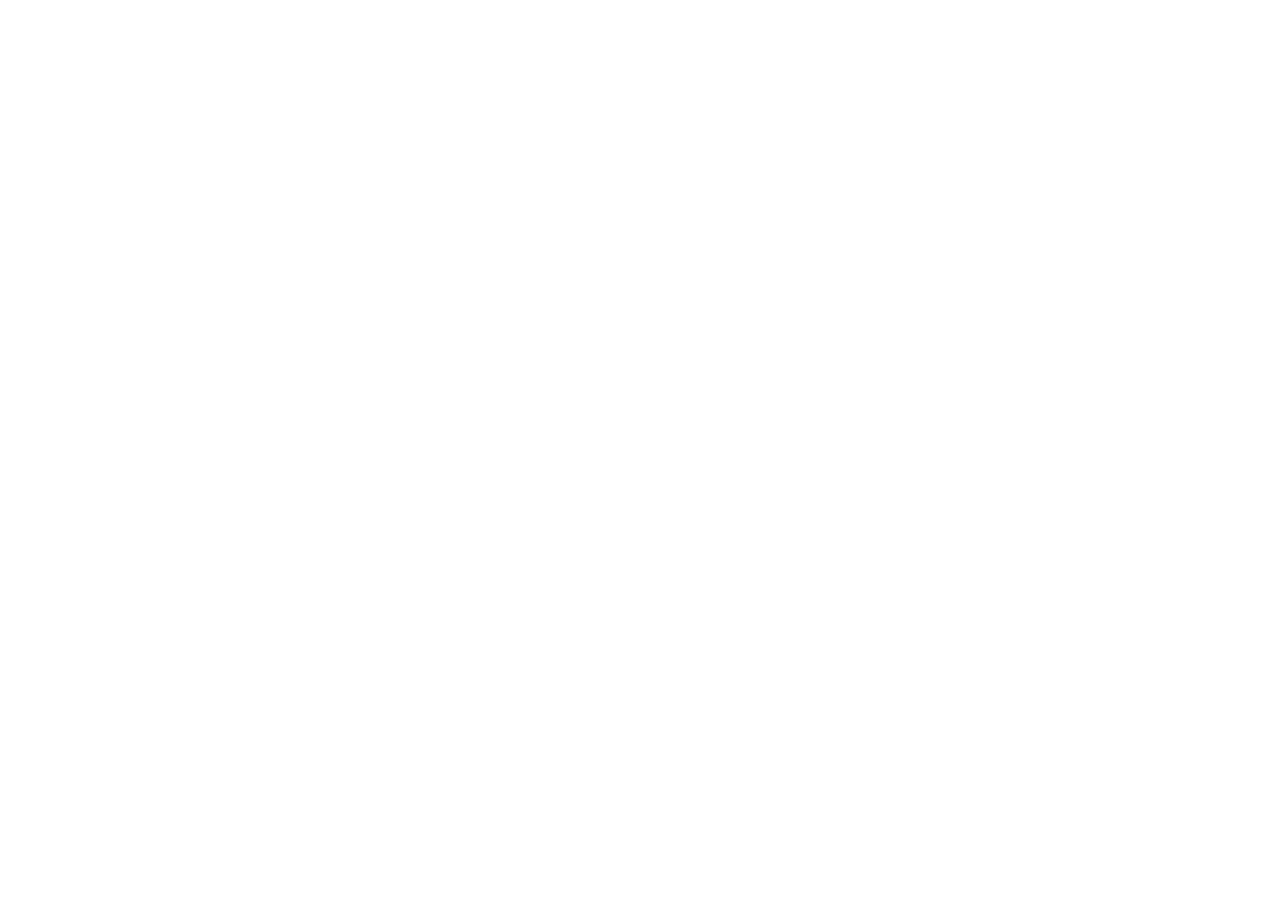
==== Mission-02/index.html @ 0ea41e6b "init" ====
<!DOCTYPE html>
<html lang="ko-KR">
<head>
  <meta charset="UTF-8" />
  <meta http-equiv="X-UA-Compatible" content="IE=edge" />
  <meta name="viewport" content="width=device-width, initial-scale=1.0" />
  <title>오늘의 쇼핑 제안 - 쿠팡(Coupang)</title>
  <link rel="icon" href="/assets/favicon/favicon.png" />
  <link rel="preconnect" href="https://fonts.googleapis.com" />
  <link rel="preconnect" href="https://fonts.gstatic.com" crossorigin />
  <link href="https://fonts.googleapis.com/css2?family=Noto+Sans+KR:wght@100;300;400;500;700;900&display=swap" rel="stylesheet" />
  <link rel="stylesheet" href="/stylesheets/main.css" />
</head>
<body>
  
</body>
</html>
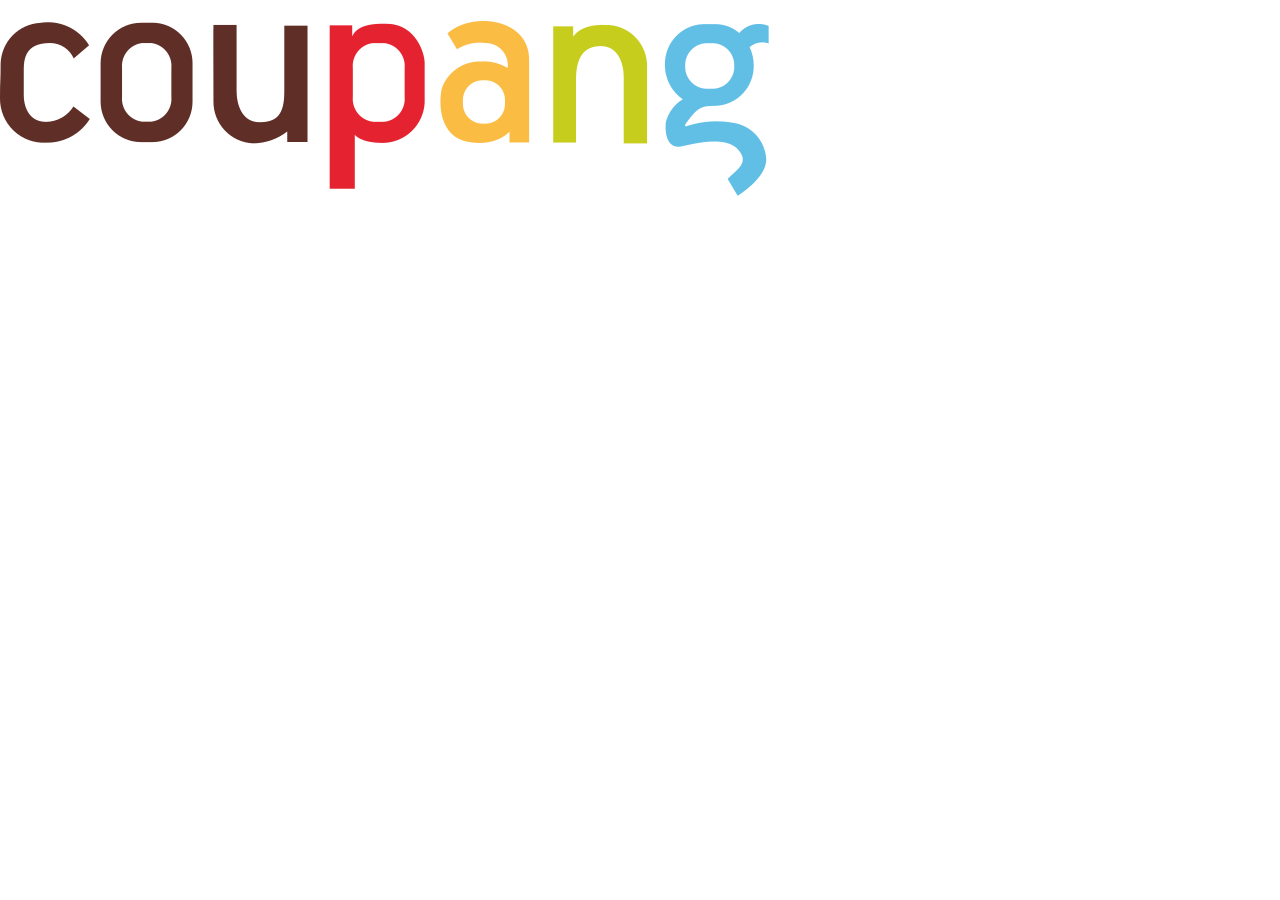
==== commit 3b9532b0: "header write" ====
--- a/Mission-02/index.html
+++ b/Mission-02/index.html
@@ -1,17 +1,33 @@
 <!DOCTYPE html>
 <html lang="ko-KR">
-<head>
-  <meta charset="UTF-8" />
-  <meta http-equiv="X-UA-Compatible" content="IE=edge" />
-  <meta name="viewport" content="width=device-width, initial-scale=1.0" />
-  <title>오늘의 쇼핑 제안 - 쿠팡(Coupang)</title>
-  <link rel="icon" href="/assets/favicon/favicon.png" />
-  <link rel="preconnect" href="https://fonts.googleapis.com" />
-  <link rel="preconnect" href="https://fonts.gstatic.com" crossorigin />
-  <link href="https://fonts.googleapis.com/css2?family=Noto+Sans+KR:wght@100;300;400;500;700;900&display=swap" rel="stylesheet" />
-  <link rel="stylesheet" href="/stylesheets/main.css" />
-</head>
-<body>
-  
-</body>
-</html>+  <head>
+    <meta charset="UTF-8" />
+    <meta http-equiv="X-UA-Compatible" content="IE=edge" />
+    <meta name="viewport" content="width=device-width, initial-scale=1.0" />
+    <title>오늘의 쇼핑 제안 - 쿠팡(Coupang)</title>
+    <link rel="icon" href="/assets/favicon/favicon.png" />
+    <link rel="preconnect" href="https://fonts.googleapis.com" />
+    <link rel="preconnect" href="https://fonts.gstatic.com" crossorigin />
+    <link
+      href="https://fonts.googleapis.com/css2?family=Noto+Sans+KR:wght@100;300;400;500;700;900&display=swap"
+      rel="stylesheet"
+    />
+    <link rel="stylesheet" href="./stylesheets/main.css" />
+  </head>
+  <body>
+    <header>
+      <h1>
+        <a href=" https://www.coupang.com/">
+          <picture>
+            <source srcset="./assets/logo/logo.webp" type="image/webp" />
+            <source
+              srcset="./assets/logo/logo@2x.png"
+              media="(max-width:400px)"
+            />
+            <img src="./assets/logo/logo.png" alt="coupang_logo" />
+          </picture>
+        </a>
+      </h1>
+    </header>
+  </body>
+</html>
--- a/Mission-02/stylesheets/main.css
+++ b/Mission-02/stylesheets/main.css
@@ -0,0 +1,14 @@
+
+/* Color, Typography */
+@import url("./theme.css");
+
+/* Reset, Base */
+@import url("./init/normalize.css");
+@import url("./init/base.css");
+
+/* Hidden Content, Easings */
+@import url("./common/a11y.css");
+@import url("./common/easings.css");
+
+/* Pages */
+@import url("./pages/offer.css");
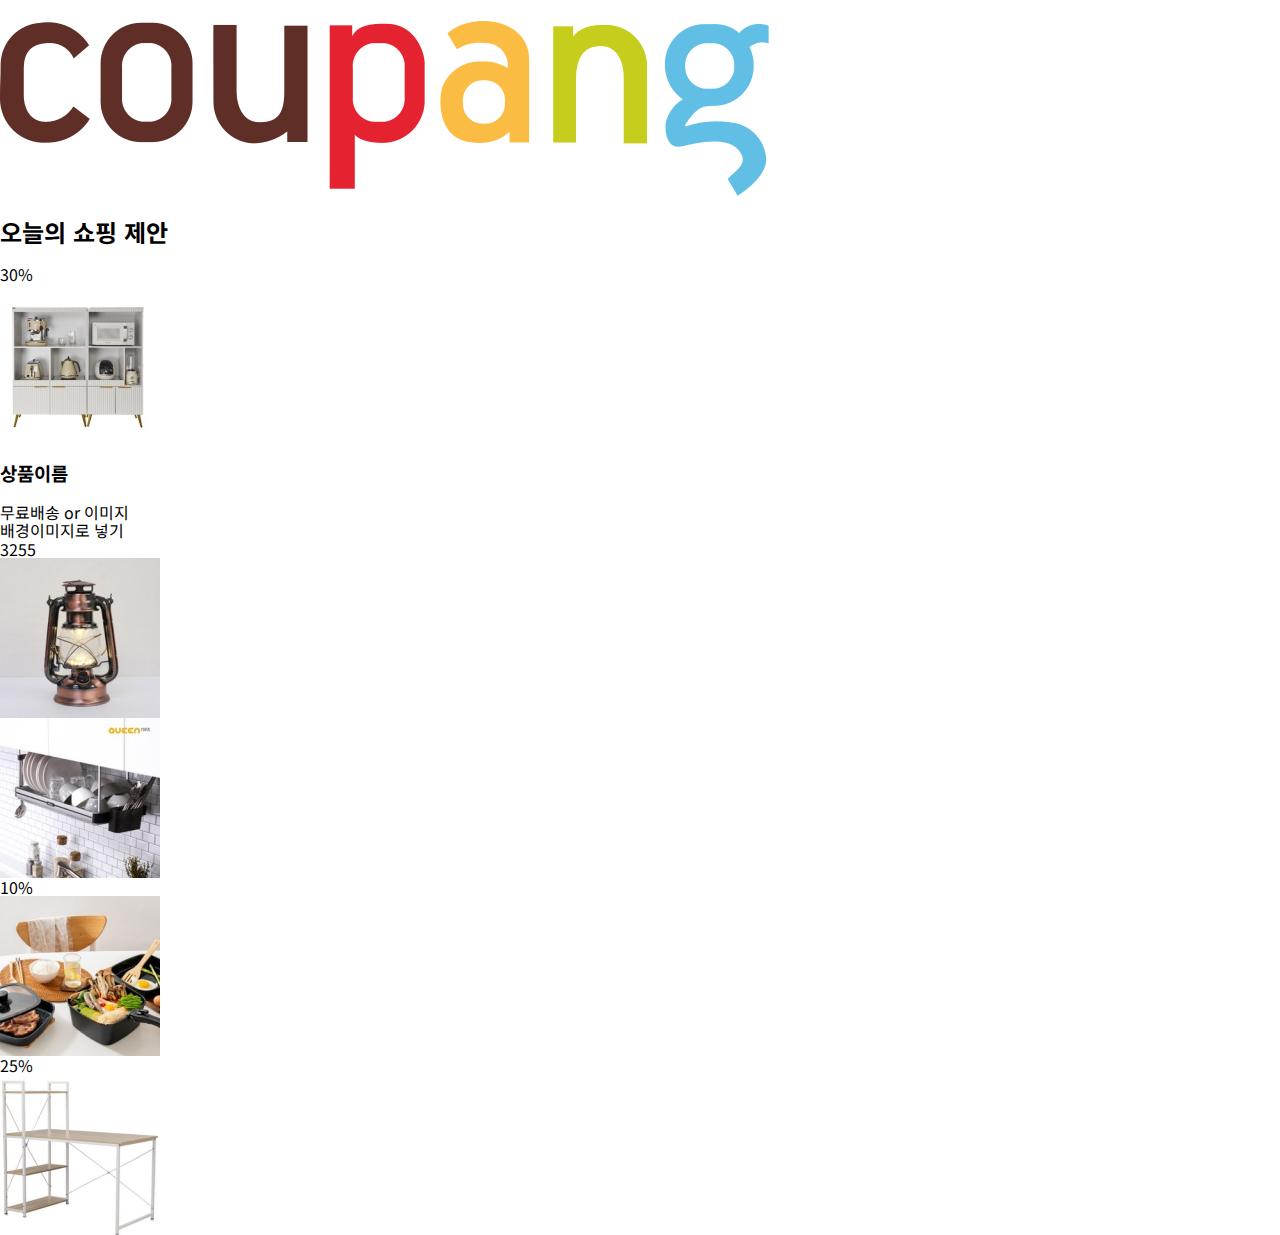
==== commit d9ec13f9: "section write" ====
--- a/Mission-02/index.html
+++ b/Mission-02/index.html
@@ -29,5 +29,66 @@
         </a>
       </h1>
     </header>
+
+    <section>
+      <div id="today_shopping_header">
+        <h2>오늘의 쇼핑 제안</h2>
+      </div>
+
+      <a href="/">
+        <div class="discount" aria-label="30 percent discount">30%</div>
+        <div id="today_shopping_frame">
+          <div class="today_shopping_item_box">
+            <img src="./assets/offer/furniture.jpg" alt="furniture" />
+            <div class="today_shopping_item_description">
+              <h3>상품이름</h3>
+              <div class="delivery" aria-label="delivery_type">
+                무료배송 or 이미지
+              </div>
+              <div class="star_rating">배경이미지로 넣기</div>
+              <div class="review_number" aria-label="review number">3255</div>
+            </div>
+          </div>
+        </div>
+      </a>
+
+      <a href="/">
+        <div id="today_shopping_frame">
+          <div class="today_shopping_item_box">
+            <img src="./assets/offer/renton.jpg" alt="renton" />
+            <div class="today_shopping_item_description"></div>
+          </div>
+        </div>
+      </a>
+
+      <a href="/">
+        <div id="today_shopping_frame">
+          <div class="today_shopping_item_box">
+            <img src="./assets/offer/drying-rack.jpg" alt="drying-rack" />
+            <div class="today_shopping_item_description"></div>
+          </div>
+        </div>
+      </a>
+
+      <a href="/">
+        <div class="discount" aria-label="10 percent discount">10%</div>
+        <div id="today_shopping_frame">
+          <div class="today_shopping_item_box">
+            <img src="./assets/offer/boohgle.jpg" alt="boohgle" />
+            <div class="today_shopping_item_description"></div>
+          </div>
+        </div>
+      </a>
+
+      <a href="/">
+        <div class="discount" aria-label="25 percent discount">25%</div>
+        <div id="today_shopping_frame">
+          <div class="today_shopping_item_box">
+            <img src="./assets/offer/deskset.jpg" alt="deskset" />
+            <div class="today_shopping_item_description"></div>
+          </div>
+        </div>
+      </a>
+    </section>
   </body>
 </html>
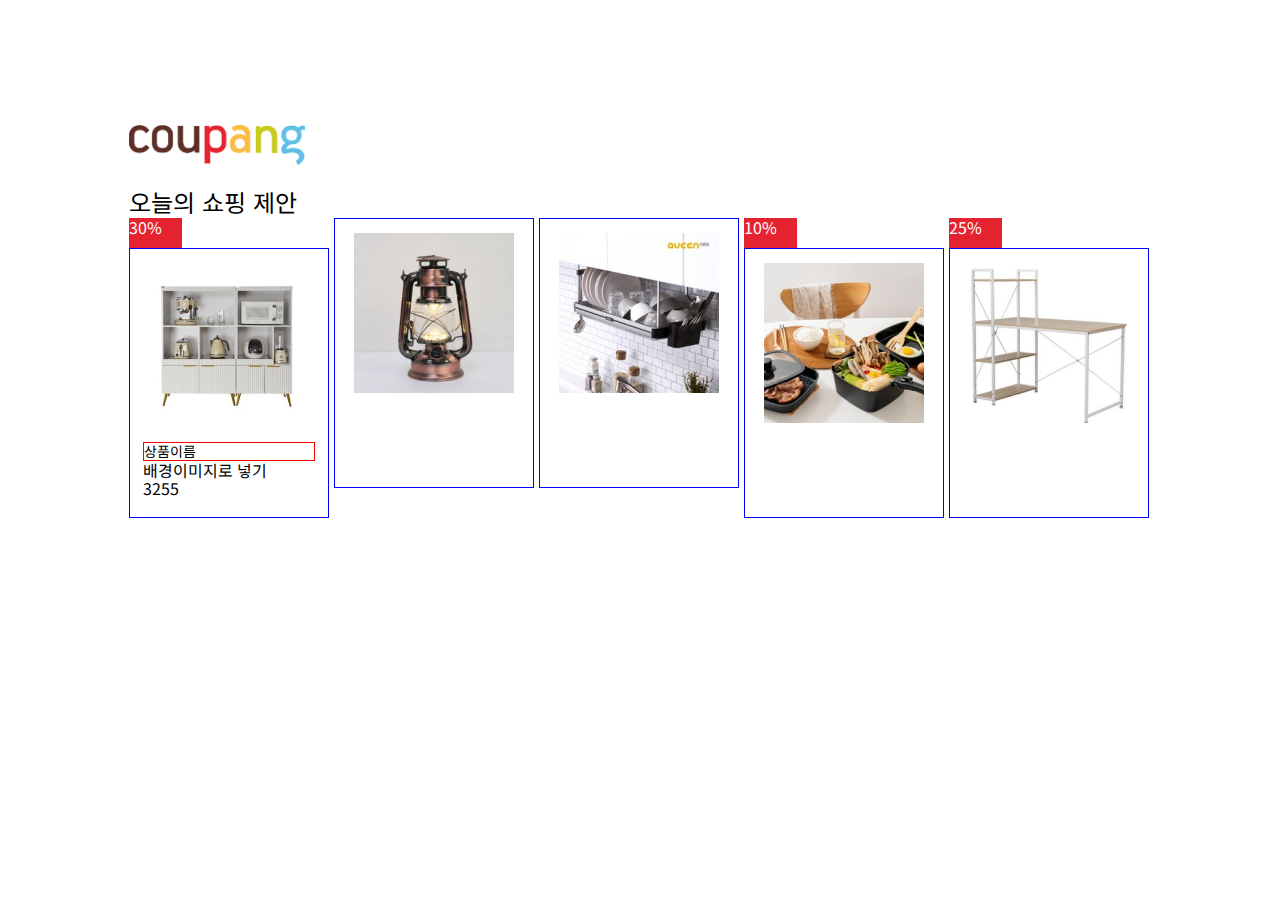
==== commit 10cea5b4: "css_write" ====
--- a/Mission-02/index.html
+++ b/Mission-02/index.html
@@ -17,14 +17,18 @@
   <body>
     <header>
       <h1>
-        <a href=" https://www.coupang.com/">
+        <a id="header_link" href=" https://www.coupang.com/">
           <picture>
             <source srcset="./assets/logo/logo.webp" type="image/webp" />
             <source
               srcset="./assets/logo/logo@2x.png"
-              media="(max-width:400px)"
+              media="(min-resolution: 192dpi)"
             />
-            <img src="./assets/logo/logo.png" alt="coupang_logo" />
+            <img
+              id="coupang_logo"
+              src="./assets/logo/logo.png"
+              alt="coupang_logo"
+            />
           </picture>
         </a>
       </h1>
@@ -32,63 +36,79 @@
 
     <section>
       <div id="today_shopping_header">
+        <!-- <i id="shopping_icon"></i> -->
         <h2>오늘의 쇼핑 제안</h2>
       </div>
+      <div id="today_shopping_frame">
+        <a href="/">
+          <div class="discount" aria-label="30 percent discount">30%</div>
 
-      <a href="/">
-        <div class="discount" aria-label="30 percent discount">30%</div>
-        <div id="today_shopping_frame">
           <div class="today_shopping_item_box">
-            <img src="./assets/offer/furniture.jpg" alt="furniture" />
+            <img
+              class="product_img"
+              src="./assets/offer/furniture.jpg"
+              alt="furniture"
+            />
             <div class="today_shopping_item_description">
-              <h3>상품이름</h3>
+              <div class="product_name">상품이름</div>
               <div class="delivery" aria-label="delivery_type">
-                무료배송 or 이미지
+                <!-- 무료배송 or 이미지 -->
               </div>
+
               <div class="star_rating">배경이미지로 넣기</div>
               <div class="review_number" aria-label="review number">3255</div>
             </div>
           </div>
-        </div>
-      </a>
+        </a>
 
-      <a href="/">
-        <div id="today_shopping_frame">
+        <a href="/">
           <div class="today_shopping_item_box">
-            <img src="./assets/offer/renton.jpg" alt="renton" />
+            <img
+              class="product_img"
+              src="./assets/offer/renton.jpg"
+              alt="renton"
+            />
             <div class="today_shopping_item_description"></div>
           </div>
-        </div>
-      </a>
+        </a>
 
-      <a href="/">
-        <div id="today_shopping_frame">
+        <a href="/">
           <div class="today_shopping_item_box">
-            <img src="./assets/offer/drying-rack.jpg" alt="drying-rack" />
+            <img
+              class="product_img"
+              src="./assets/offer/drying-rack.jpg"
+              alt="drying-rack"
+            />
             <div class="today_shopping_item_description"></div>
           </div>
-        </div>
-      </a>
+        </a>
 
-      <a href="/">
-        <div class="discount" aria-label="10 percent discount">10%</div>
-        <div id="today_shopping_frame">
+        <a href="/">
+          <div class="discount" aria-label="10 percent discount">10%</div>
+
           <div class="today_shopping_item_box">
-            <img src="./assets/offer/boohgle.jpg" alt="boohgle" />
+            <img
+              class="product_img"
+              src="./assets/offer/boohgle.jpg"
+              alt="boohgle"
+            />
             <div class="today_shopping_item_description"></div>
           </div>
-        </div>
-      </a>
+        </a>
 
-      <a href="/">
-        <div class="discount" aria-label="25 percent discount">25%</div>
-        <div id="today_shopping_frame">
+        <a href="/">
+          <div class="discount" aria-label="25 percent discount">25%</div>
+
           <div class="today_shopping_item_box">
-            <img src="./assets/offer/deskset.jpg" alt="deskset" />
+            <img
+              class="product_img"
+              src="./assets/offer/deskset.jpg"
+              alt="deskset"
+            />
             <div class="today_shopping_item_description"></div>
           </div>
-        </div>
-      </a>
+        </a>
+      </div>
     </section>
   </body>
 </html>
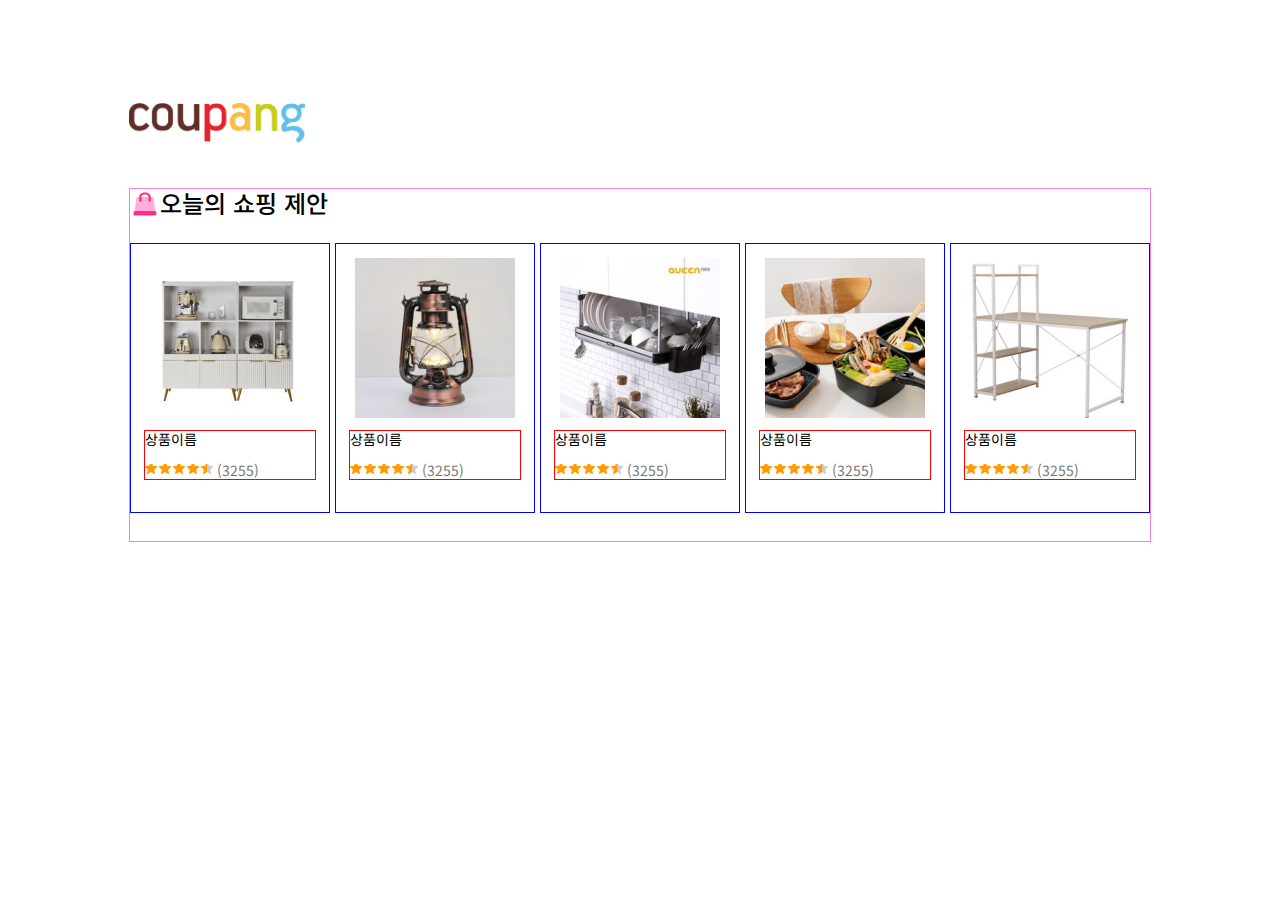
==== commit 82a60e1d: "edit html,css" ====
--- a/Mission-02/index.html
+++ b/Mission-02/index.html
@@ -36,12 +36,11 @@
 
     <section>
       <div id="today_shopping_header">
-        <!-- <i id="shopping_icon"></i> -->
         <h2>오늘의 쇼핑 제안</h2>
       </div>
       <div id="today_shopping_frame">
         <a href="/">
-          <div class="discount" aria-label="30 percent discount">30%</div>
+          <!-- <div class="discount" aria-label="30 percent discount">30%</div> -->
 
           <div class="today_shopping_item_box">
             <img
@@ -51,12 +50,11 @@
             />
             <div class="today_shopping_item_description">
               <div class="product_name">상품이름</div>
-              <div class="delivery" aria-label="delivery_type">
-                <!-- 무료배송 or 이미지 -->
+              <div class="delivery" aria-label="delivery_type"></div>
+              <div class="star_rating" aria-label="rating: 4.5 out of 5"></div>
+              <div class="review_number" aria-label="review number: 3255">
+                (3255)
               </div>
-
-              <div class="star_rating">배경이미지로 넣기</div>
-              <div class="review_number" aria-label="review number">3255</div>
             </div>
           </div>
         </a>
@@ -68,7 +66,14 @@
               src="./assets/offer/renton.jpg"
               alt="renton"
             />
-            <div class="today_shopping_item_description"></div>
+            <div class="today_shopping_item_description">
+              <div class="product_name">상품이름</div>
+              <div class="delivery" aria-label="delivery_type"></div>
+              <div class="star_rating" aria-label="rating: 4.5 out of 5"></div>
+              <div class="review_number" aria-label="review number: 3255">
+                (3255)
+              </div>
+            </div>
           </div>
         </a>
 
@@ -79,12 +84,19 @@
               src="./assets/offer/drying-rack.jpg"
               alt="drying-rack"
             />
-            <div class="today_shopping_item_description"></div>
+            <div class="today_shopping_item_description">
+              <div class="product_name">상품이름</div>
+              <div class="delivery" aria-label="delivery_type"></div>
+              <div class="star_rating" aria-label="rating: 4.5 out of 5"></div>
+              <div class="review_number" aria-label="review number: 3255">
+                (3255)
+              </div>
+            </div>
           </div>
         </a>
 
         <a href="/">
-          <div class="discount" aria-label="10 percent discount">10%</div>
+          <!-- <div class="discount" aria-label="10 percent discount">10%</div> -->
 
           <div class="today_shopping_item_box">
             <img
@@ -92,12 +104,19 @@
               src="./assets/offer/boohgle.jpg"
               alt="boohgle"
             />
-            <div class="today_shopping_item_description"></div>
+            <div class="today_shopping_item_description">
+              <div class="product_name">상품이름</div>
+              <div class="delivery" aria-label="delivery_type"></div>
+              <div class="star_rating" aria-label="rating: 4.5 out of 5"></div>
+              <div class="review_number" aria-label="review number: 3255">
+                (3255)
+              </div>
+            </div>
           </div>
         </a>
 
         <a href="/">
-          <div class="discount" aria-label="25 percent discount">25%</div>
+          <!-- <div class="discount" aria-label="25 percent discount">25%</div> -->
 
           <div class="today_shopping_item_box">
             <img
@@ -105,7 +124,14 @@
               src="./assets/offer/deskset.jpg"
               alt="deskset"
             />
-            <div class="today_shopping_item_description"></div>
+            <div class="today_shopping_item_description">
+              <div class="product_name">상품이름</div>
+              <div class="delivery" aria-label="delivery_type"></div>
+              <div class="star_rating" aria-label="rating: 4.5 out of 5"></div>
+              <div class="review_number" aria-label="review number: 3255">
+                (3255)
+              </div>
+            </div>
           </div>
         </a>
       </div>
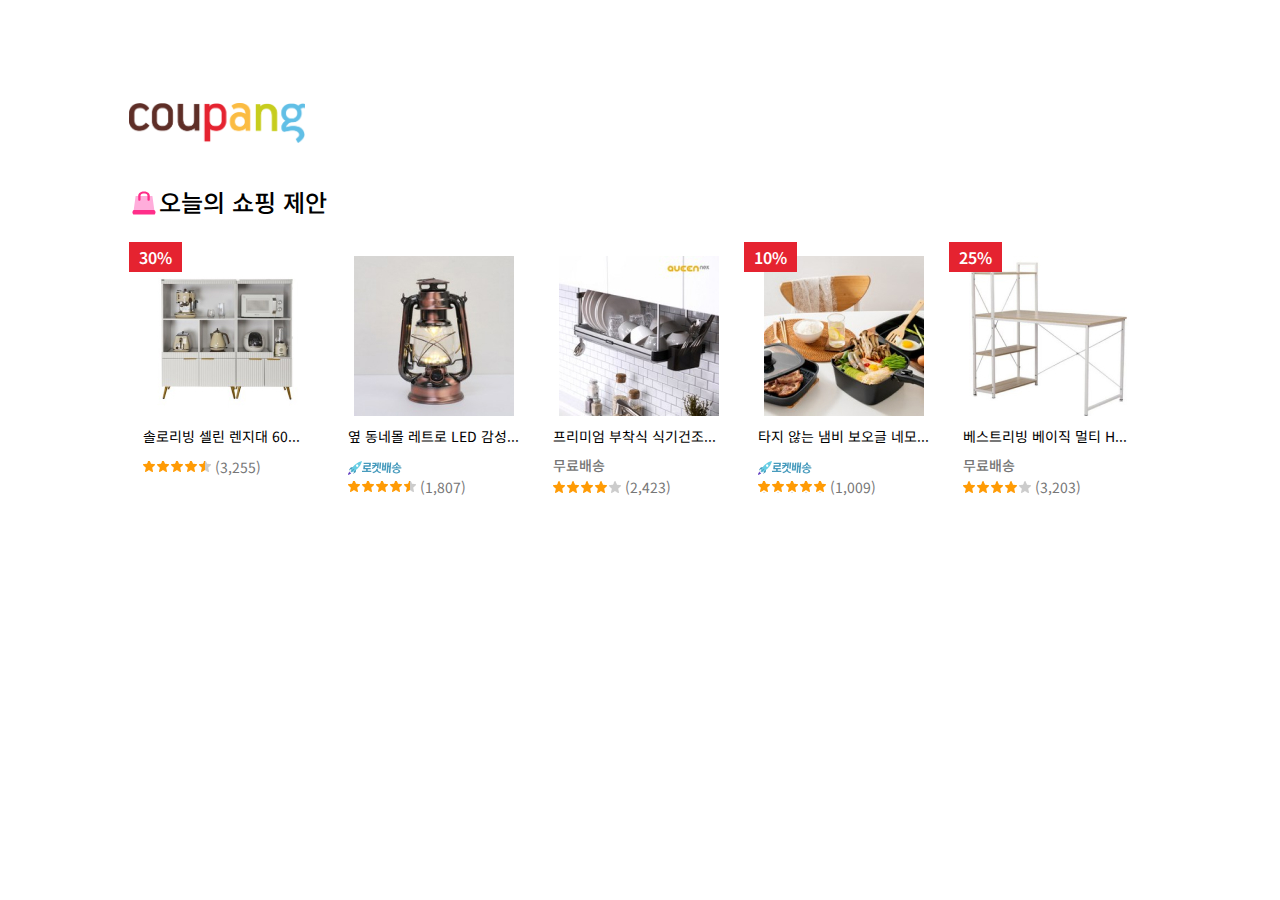
==== commit 38bda319: "compleat_1" ====
--- a/Mission-02/index.html
+++ b/Mission-02/index.html
@@ -40,20 +40,25 @@
       </div>
       <div id="today_shopping_frame">
         <a href="/">
-          <!-- <div class="discount" aria-label="30 percent discount">30%</div> -->
-
           <div class="today_shopping_item_box">
+            <div class="discount" aria-label="30 percent discount">30%</div>
             <img
               class="product_img"
               src="./assets/offer/furniture.jpg"
               alt="furniture"
             />
             <div class="today_shopping_item_description">
-              <div class="product_name">상품이름</div>
-              <div class="delivery" aria-label="delivery_type"></div>
-              <div class="star_rating" aria-label="rating: 4.5 out of 5"></div>
+              <div class="product_name">솔로리빙 셀린 렌지대 60...</div>
+              <div
+                class="delivery_standard"
+                aria-label="standard delivery"
+              ></div>
+              <div
+                class="star_rating star_45"
+                aria-label="rating: 4.5 out of 5"
+              ></div>
               <div class="review_number" aria-label="review number: 3255">
-                (3255)
+                (3,255)
               </div>
             </div>
           </div>
@@ -67,11 +72,19 @@
               alt="renton"
             />
             <div class="today_shopping_item_description">
-              <div class="product_name">상품이름</div>
-              <div class="delivery" aria-label="delivery_type"></div>
-              <div class="star_rating" aria-label="rating: 4.5 out of 5"></div>
-              <div class="review_number" aria-label="review number: 3255">
-                (3255)
+              <div class="product_name">옆 동네몰 레트로 LED 감성...</div>
+              <div class="delivery_rocket" aria-label="rocket delivery">
+                <img
+                  src="./assets/icon/badge-rocket.svg"
+                  alt="delivery_rocket_icon"
+                />
+              </div>
+              <div
+                class="star_rating star_45"
+                aria-label="rating: 4.5 out of 5"
+              ></div>
+              <div class="review_number" aria-label="review number: 1807">
+                (1,807)
               </div>
             </div>
           </div>
@@ -85,51 +98,67 @@
               alt="drying-rack"
             />
             <div class="today_shopping_item_description">
-              <div class="product_name">상품이름</div>
-              <div class="delivery" aria-label="delivery_type"></div>
-              <div class="star_rating" aria-label="rating: 4.5 out of 5"></div>
-              <div class="review_number" aria-label="review number: 3255">
-                (3255)
+              <div class="product_name">프리미엄 부착식 식기건조...</div>
+              <div class="delivery_free" aria-label="free delivery">
+                무료배송
+              </div>
+              <div
+                class="star_rating star_4"
+                aria-label="rating: 4 out of 5"
+              ></div>
+              <div class="review_number" aria-label="review number: 2423">
+                (2,423)
               </div>
             </div>
           </div>
         </a>
 
         <a href="/">
-          <!-- <div class="discount" aria-label="10 percent discount">10%</div> -->
-
           <div class="today_shopping_item_box">
+            <div class="discount" aria-label="10 percent discount">10%</div>
             <img
               class="product_img"
               src="./assets/offer/boohgle.jpg"
               alt="boohgle"
             />
             <div class="today_shopping_item_description">
-              <div class="product_name">상품이름</div>
-              <div class="delivery" aria-label="delivery_type"></div>
-              <div class="star_rating" aria-label="rating: 4.5 out of 5"></div>
-              <div class="review_number" aria-label="review number: 3255">
-                (3255)
+              <div class="product_name">타지 않는 냄비 보오글 네모...</div>
+              <div class="delivery_rocket" aria-label="rocket delivery">
+                <img
+                  src="./assets/icon/badge-rocket.svg"
+                  alt="delivery_rocket_icon"
+                />
+              </div>
+              <div
+                class="star_rating star_5"
+                aria-label="rating: 5 out of 5"
+              ></div>
+              <div class="review_number" aria-label="review number: 1009">
+                (1,009)
               </div>
             </div>
           </div>
         </a>
 
         <a href="/">
-          <!-- <div class="discount" aria-label="25 percent discount">25%</div> -->
-
           <div class="today_shopping_item_box">
+            <div class="discount" aria-label="25 percent discount">25%</div>
             <img
               class="product_img"
               src="./assets/offer/deskset.jpg"
               alt="deskset"
             />
             <div class="today_shopping_item_description">
-              <div class="product_name">상품이름</div>
-              <div class="delivery" aria-label="delivery_type"></div>
-              <div class="star_rating" aria-label="rating: 4.5 out of 5"></div>
-              <div class="review_number" aria-label="review number: 3255">
-                (3255)
+              <div class="product_name">베스트리빙 베이직 멀티 H...</div>
+              <div class="delivery_free" aria-label="free delivery">
+                무료배송
+              </div>
+              <div
+                class="star_rating star_4"
+                aria-label="rating: 4 out of 5"
+              ></div>
+              <div class="review_number" aria-label="review number: 3203">
+                (3,203)
               </div>
             </div>
           </div>
